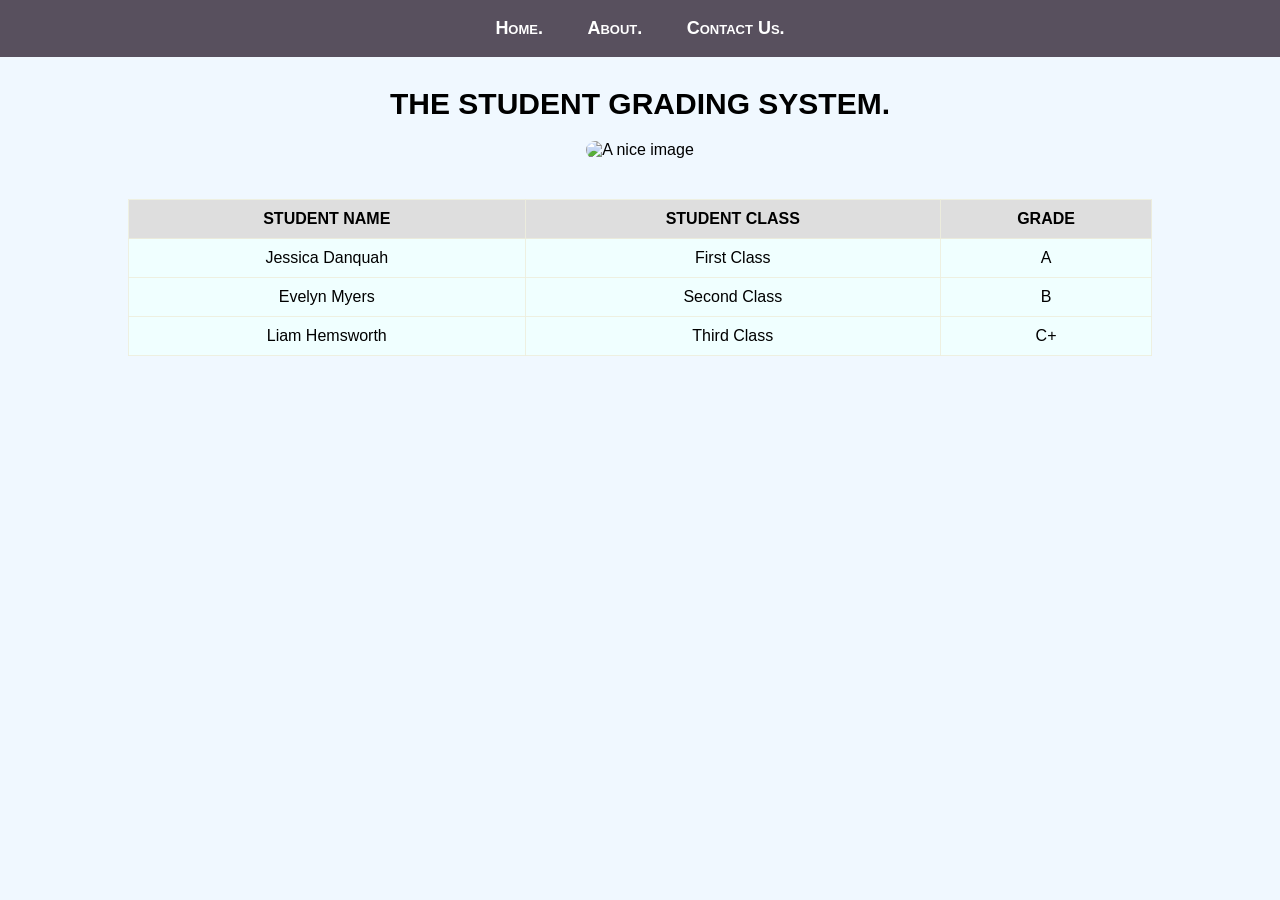
==== index.html @ 94fbca4a "Initial commit- practice files" ====
<!DOCTYPE html>
<html lang="en">
    <head>
        <meta charset="UTF-8" />
        <meta name="viewport" content="width=device-width, initia-scale=1.0" />
        <title>ASSIGNMENT</title>
        <link rel="stylesheet" href="style.css"/>
        <body>
            <nav>
                <ul>
                    <li><a href="#">Home.</a></li>
                    <li><a href="#">About.</a></li>
                    <li><a href="#">Contact Us.</a></li>
                </ul>
            </nav>

           <div class="container">

            <h1 class="heading">THE STUDENT GRADING SYSTEM.</h1>

             <img src="c:\Users\user\Desktop\images 2.jpeg" alt="A nice image" />

            <table>
                <tr>
                    <th>STUDENT NAME</th>
                    <th>STUDENT CLASS</th>
                    <th>GRADE</th>
                </tr>
                <tr>
                        <td>Jessica Danquah</td>
                        <td>First Class</td>
                        <td>A</td>
                </tr>
                <tr>
                        <td>Evelyn Myers</td>
                        <td>Second Class</td>
                        <td>B</td>
                </tr>
                <tr>
                        <td>Liam Hemsworth</td>
                        <td>Third Class</td>
                        <td>C+</td>
                </tr>
            </table>
            
           </div>
        </body>
    </head>
</html>
---- style.css ----
* {
    margin: 0;
    padding: 0;
    box-sizing: border-box;
}
body {
    font-family: Arial, Helvetica, sans-serif;
    background-color: aliceblue;
}
nav {
    background-color: rgb(88, 80, 94);
    padding: 18px 0;
}
nav ul {
    list-style: none;
    text-align: center;
}
nav ul li {
    display: inline;
    margin: 0 20px;
}
nav ul li a {
    text-decoration: none;
    color: white;
    font-size: 18px;
    font-weight: bold;
    font-variant: small-caps;
}
.container {
    width: 80%;
    margin: 30px auto;
    text-align: center;
}
.heading {
    font-size: 30px;
}
img {
    margin: 20px 0;
    border-radius: 10px;
}
table {
    width: 100%;
    margin-top: 20px;
    border-collapse: collapse;
    background-color: azure;
}
th, td {
    padding: 10px;
    border: 1px solid #eedd;
}
th {
    background-color: #dedede;
    color: black;
}

@media screen and (max-width: 600px) {
  nav ul li a {
    font-size: 15px;
  } 
  .heading {
    font-weight: lighter;
  }
} 
@media screen and (max-width: 900px) {
    .heading {
        font-size: 40px;
        text-align: center;
    }
    .container {
        width: 100%;
        font-size: 17px;
    }
    table {
        width: 100%;
    }
}
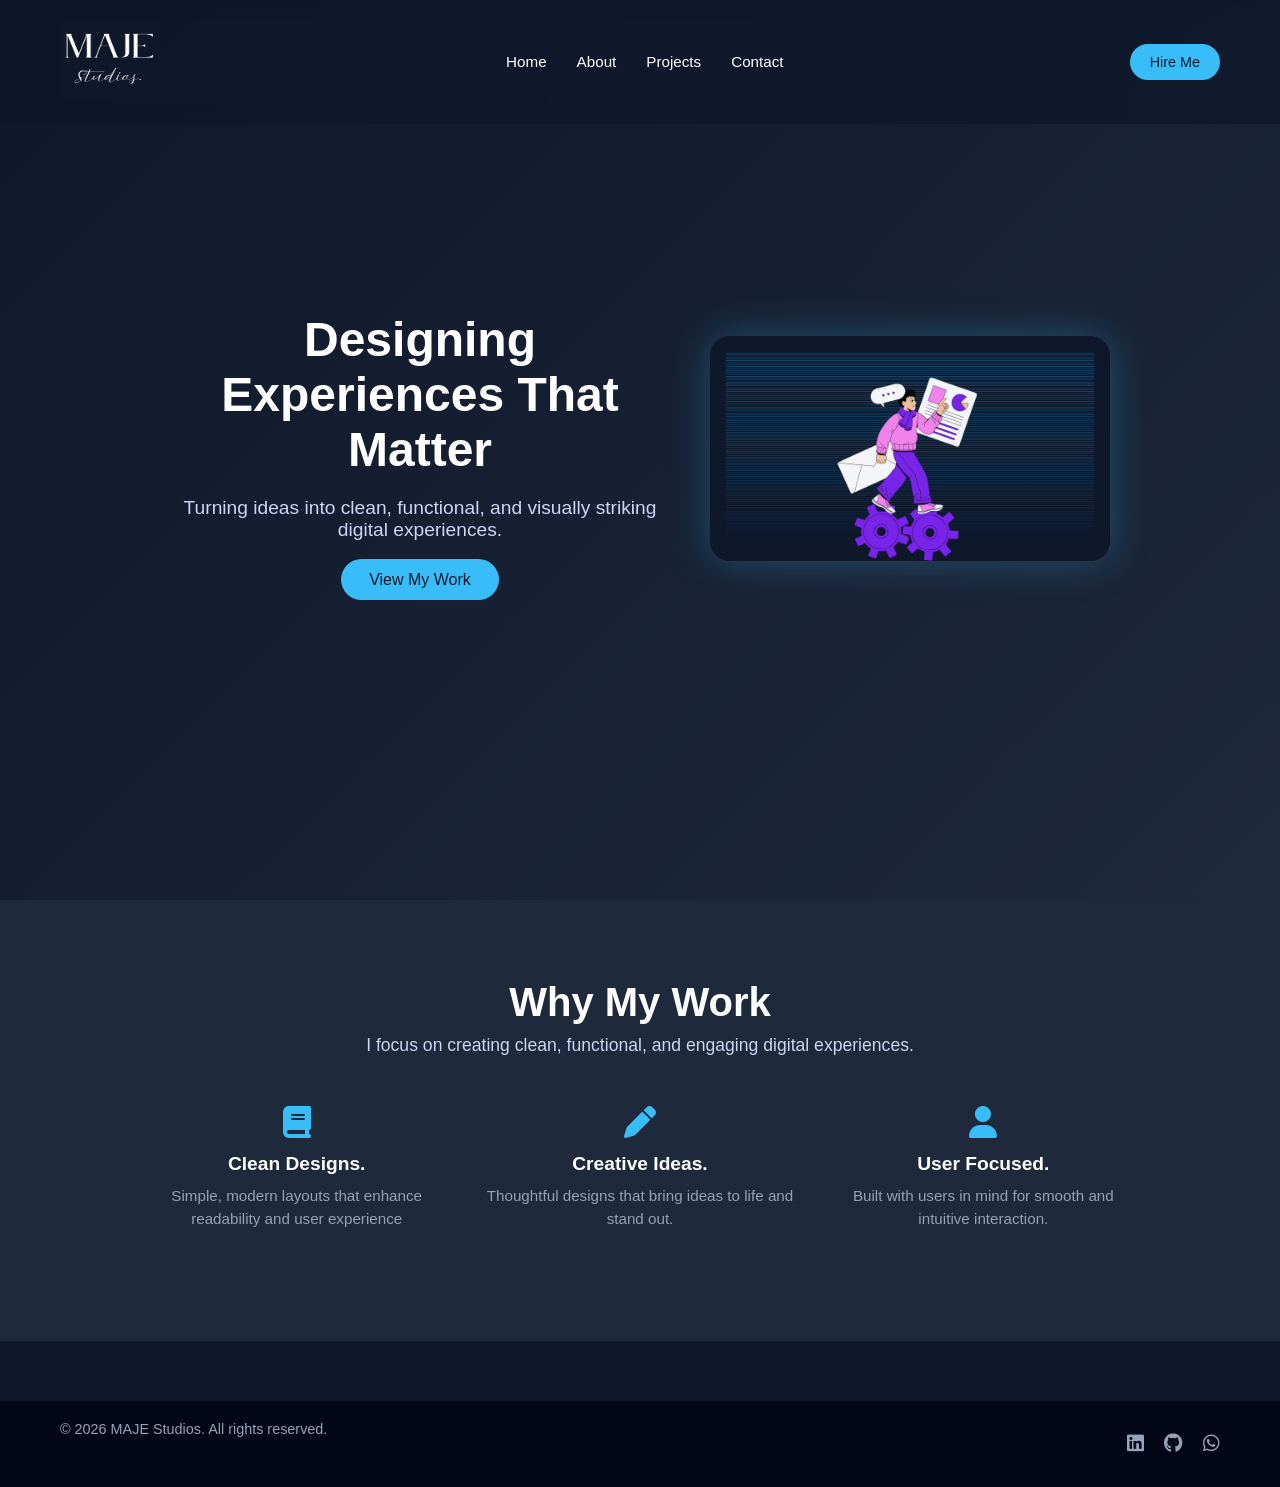
==== commit a62b8ab9: "updates" ====
--- a/index.html
+++ b/index.html
@@ -3,48 +3,89 @@
     <head>
         <meta charset="UTF-8" />
         <meta name="viewport" content="width=device-width, initia-scale=1.0" />
-        <title>ASSIGNMENT</title>
+        <title>MAJE Studios.</title>
+        <link href="https://fonts.googleapis.com/css2?family=Poppins:wght@300;600&display=swap" rel="stylesheet">
+        <link rel="stylesheet" href="https://cdnjs.cloudflare.com/ajax/libs/font-awesome/6.5.0/css/all.min.css">
         <link rel="stylesheet" href="style.css"/>
-        <body>
-            <nav>
-                <ul>
-                    <li><a href="#">Home.</a></li>
-                    <li><a href="#">About.</a></li>
-                    <li><a href="#">Contact Us.</a></li>
+    </head>
+    <body>
+        <header>
+            <nav class="navbar">
+                <div class="logo">
+                    <img src="images\Sleek Logo with Abstract Icon Element (2).png" alt="image"/>
+                </div>
+                <div class="hamburger" id="hamburger">☰ </div>
+                <ul class="menu" id="menu">
+                    <li><a href="#">Home</a></li>
+                    <li><a href="#">About</a></li>
+                    <li><a href="#">Projects</a></li>
+                    <li><a href="#">Contact</a></li>
                 </ul>
+                <a href="#" class="nav-btn">Hire Me</a>
             </nav>
+        </header>
 
-           <div class="container">
+        <section class="hero">
+            <div class="hero-content">
+                <div class="text">
+                <h1>Designing Experiences That Matter</h1>
+                <p>Turning ideas into clean, functional, and visually striking digital experiences.</p>
+                <a href="#" class="btn">View My Work</a>
+            </div>
+            <div class="image">
+                <img src="images\Untitled design (4).png" alt="hero image"/>
+            </div>
+            </div>
+        </section>
 
-            <h1 class="heading">THE STUDENT GRADING SYSTEM.</h1>
+        <section class="features">
+            <div class="features-container">
 
-             <img src="c:\Users\user\Desktop\images 2.jpeg" alt="A nice image" />
+                <h2>Why My Work</h2>
+                <p class="subtext">I focus on creating clean, functional, and engaging digital experiences.</p>
 
-            <table>
-                <tr>
-                    <th>STUDENT NAME</th>
-                    <th>STUDENT CLASS</th>
-                    <th>GRADE</th>
-                </tr>
-                <tr>
-                        <td>Jessica Danquah</td>
-                        <td>First Class</td>
-                        <td>A</td>
-                </tr>
-                <tr>
-                        <td>Evelyn Myers</td>
-                        <td>Second Class</td>
-                        <td>B</td>
-                </tr>
-                <tr>
-                        <td>Liam Hemsworth</td>
-                        <td>Third Class</td>
-                        <td>C+</td>
-                </tr>
-            </table>
-            
-           </div>
-        </body>
-    </head>
-</html>
- +                <div class="features-grid">
+
+                    <div class="feature">
+                        <i class="fas fa-book"></i>
+                        <h3>Clean Designs.</h3>
+                        <p>Simple, modern layouts that enhance readability and user experience</p>
+                    </div>
+
+                    <div class="feature">
+                        <i class="fas fa-pen"></i>
+                        <h3>Creative Ideas.</h3>
+                        <p>Thoughtful designs that bring ideas to life and stand out.</p>
+                    </div>
+
+                    <div class="feature">
+                        <i class="fas fa-user"></i>
+                        <h3>User Focused.</h3>
+                        <p>Built with users in mind for smooth and intuitive interaction.</p>
+                    </div>
+                </div>
+            </div>
+        </section>
+
+        <footer class="footer">
+            <div class="footer-ctner">
+                <p>&copy; 2026 MAJE Studios. All rights reserved.</p>
+
+                <div class="socials">
+                    <a href="#"><i class="fab fa-linkedin"></i></a>
+                    <a href="#"><i class="fab fa-github"></i></a>
+                    <a href="#"><i class="fab fa-whatsapp"></i></a>
+                </div>
+            </div>
+        </footer>
+
+    <script>
+    const hamburger = document.getElementById("hamburger");
+    const menu = document.getElementById("menu");
+
+    hamburger.addEventListener("click", () => {
+        menu.classList.toggle("active");
+    });
+</script>
+    </body>   
+</html>
--- a/style.css
+++ b/style.css
@@ -3,74 +3,275 @@
     padding: 0;
     box-sizing: border-box;
 }
+
 body {
-    font-family: Arial, Helvetica, sans-serif;
-    background-color: aliceblue;
-}
-nav {
-    background-color: rgb(88, 80, 94);
-    padding: 18px 0;
-}
-nav ul {
+    font-family: 'Poppins', sans-serif;
+    background: #0f172a;
+    color: #ffffff;
+}
+
+.hamburger {
+    display: none;
+    font-size: 28px;
+    cursor: pointer;
+}
+
+.navbar {
+    display: flex;
+    justify-content: space-between;
+    align-items: center;
+    padding: 20px 60px;
+    position: fixed;
+    width: 100%;
+    top: 0;
+    background: rgba(15, 23, 42, 0.7);
+    backdrop-filter: blur(10px);
+}
+
+
+.logo img {
+    height: 80px;
+    width: 100px;
+}
+
+.menu {
     list-style: none;
+    display: flex;
+    gap: 30px;
+}
+
+.menu a {
+    text-decoration: none;
+    color: #ffffff;
+    font-size: 0.95rem;
+    transition: 0.3s;
+}
+
+.menu a:hover {
+    color: #38bdf8;
+}
+
+.nav-btn {
+    text-decoration: none;
+    padding: 10px 20px;
+    background: #38bdf8;
+    color: #0f172a;
+    border-radius: 20px;
+    font-size: 0.9rem;
+    transition: 0.3s;
+}
+
+.nav-btn:hover {
+    background: #0ea5e9;
+}
+
+.hero {
+    height: 100vh;
+    display: flex;
+    justify-content: center;
+    align-items: center;
     text-align: center;
-}
-nav ul li {
-    display: inline;
-    margin: 0 20px;
-}
-nav ul li a {
+    background: linear-gradient(135deg, #0f172a, #1e293b);
+}
+
+.hero-content {
+    display: flex;
+    align-items: center;
+    justify-content: space-between;
+    gap: 40px;
+    padding: 0 60px;
+}
+
+.text {
+    max-width: 500px;
+}
+
+.image img {
+    width: 400px;
+    border-radius: 20px;
+    box-shadow: 0 0 40px rgba(56, 189, 248, 0.3);
+}
+
+h1 {
+    font-size: 3rem;
+    margin-bottom: 20px;
+}
+
+p {
+    font-size: 1.2rem;
+    color: #cbd5f5;
+    margin-bottom: 30px;
+}
+
+.btn {
     text-decoration: none;
-    color: white;
-    font-size: 18px;
-    font-weight: bold;
-    font-variant: small-caps;
-}
-.container {
-    width: 80%;
-    margin: 30px auto;
+    padding: 12px 28px;
+    background: #38bdf8;
+    color: #0f172a;
+    border-radius: 30px;
+    font-weight: 600px;
+    transition: 0.3s ease;
+}
+
+.btn:hover {
+    background: #0ea5e9;
+    transform: translateY(-3px);
+}
+
+.footer {
+    background: #020617;
+    padding: 20px 60px;
+    margin-top: 60px;
+}
+
+.footer-ctner {
+    display: flex;
+    justify-content: space-between;
+    align-items: center;
+    flex-wrap: wrap;
+}
+
+.footer p {
+    font-size: 0.9rem;
+    color: #94a3b8;
+}
+
+.socials {
+    display: flex;
+    gap: 20px;
+}
+
+.socials a {
+    color: #94a3b8;
+    font-size: 1.2rem;
+    transition: 0.3s;
+}
+
+.socials a:hover {
+    color: #38bdf8;
+    transform: translateY(-2px);
+}
+
+.features {
+    background: #1e293b;
+    padding: 80px 60px;
     text-align: center;
 }
-.heading {
-    font-size: 30px;
-}
-img {
-    margin: 20px 0;
-    border-radius: 10px;
-}
-table {
-    width: 100%;
-    margin-top: 20px;
-    border-collapse: collapse;
-    background-color: azure;
-}
-th, td {
-    padding: 10px;
-    border: 1px solid #eedd;
-}
-th {
-    background-color: #dedede;
-    color: black;
-}
-
-@media screen and (max-width: 600px) {
-  nav ul li a {
-    font-size: 15px;
-  } 
-  .heading {
-    font-weight: lighter;
-  }
-} 
-@media screen and (max-width: 900px) {
-    .heading {
-        font-size: 40px;
+
+.features-container {
+    max-width: 1000px;
+    margin: 0 auto;
+}
+
+.features h2 {
+    font-size: 2.5rem;
+    color: #ffffff;
+    margin-bottom: 10px;
+}
+
+.subtext {
+    color: #cbd5f5;
+    margin-bottom: 50px;
+    font-size: 1.1rem;
+}
+
+.features-grid {
+    display: flex;
+    justify-content: space-between;
+    gap: 30px;
+    flex-wrap: wrap;
+}
+
+.feature {
+    flex: 1;
+    min-width: 250px;
+    transition: 0.3s ease;
+}
+
+.feature i {
+    font-size: 2rem;
+    color: #38bdf8;
+    margin-bottom: 15px;
+}
+
+.feature h3 {
+    font-size: 1.2rem;
+    margin-bottom: 10px;
+}
+
+.feature p {
+    color: #94a3b8;
+    font-size: 0.95rem;
+    line-height: 1.5;
+}
+
+.feature:hover {
+    transform: translateY(-5px);
+}
+
+@media (max-width: 1024px) {
+    .hero-content {
+        flex-direction: column;
         text-align: center;
     }
-    .container {
+    .image img {
+        width: 300px;
+    }
+    .features-grid {
+        flex-wrap: wrap;
+        justify-content: center;
+    }
+}
+
+@media (max-width: 768px) {
+    .navbar {
+        padding: 15px;
+    }
+    .nav-links {
+        display: none;
+    }
+    .nav-btn {
+        display: none;
+    }
+    .hero {
+        padding: 100px 20px 40px;
+    }
+    h1 {
+        font-size: 2rem;
+    }
+    p {
+        font-size: 1rem;
+    }
+    .image {
+        width: 250px;
+    }
+    .features {
+        padding: 60px 20px;
+    }
+    .feature-grid {
+        flex-direction: column;
+        gap: 40px;
+    }
+
+    .hamburger {
+        display: block;
+    }
+
+    .menu {
+        display: none;
+        flex-direction: column;
         width: 100%;
-        font-size: 17px;
-    }
-    table {
-        width: 100%;
-    }
+        background-color: rgba(15, 23, 42, 0.7);
+        padding: 20px 0;
+        margin-top: 10px;
+    }
+
+    .menu.active {
+        display: flex;
+    }
+
+    nav {
+        align-items: flex-start;
+    }
+
 }
